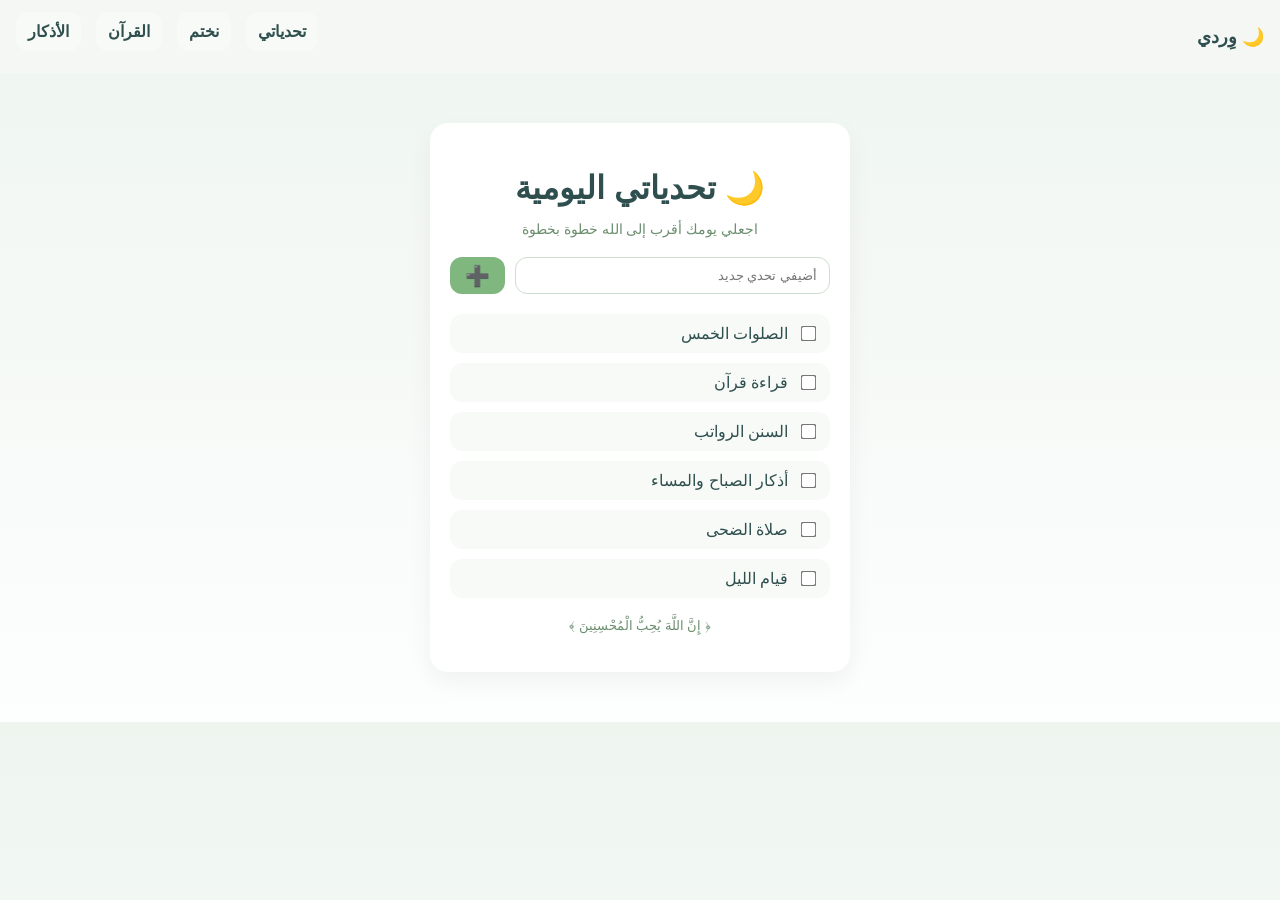
==== index.html @ a9e01277 "Add files via upload" ====
<!DOCTYPE html>
<html lang="ar" dir="rtl">
<head>
  <meta charset="UTF-8">
  <meta name="viewport" content="width=device-width, initial-scale=1.0">
  <title>تحدياتي اليومية</title>
  <link rel="stylesheet" href="css/challenge.css">
   <link rel="stylesheet" href="css/index.css">
</head>
<body>

<nav class="main-nav">
  <div class="nav-brand">🌙 وِردي</div>

  <button class="menu-toggle" id="menuToggle">☰</button>

  <ul class="nav-links" id="navLinks">
    <li><a href="index.html">تحدياتي</a></li>
    <li><a href="khatma.html">نختم</a></li>
    <li><a href="quran.html">القرآن</a></li>
    <li><a href="zekr.html">الأذكار</a></li>
  </ul>
</nav>

  <div class="container">
    <h1>🌙 تحدياتي اليومية</h1>
    <p class="subtitle">اجعلي يومك أقرب إلى الله خطوة بخطوة</p>

 
    <div class="add-challenge">
      <input type="text" id="challengeInput" placeholder="أضيفي تحدي جديد">
      <button id="addBtn">➕</button>
    </div>


    <ul id="challengeList"></ul>

    <p class="footer-text">﴿ إِنَّ اللَّهَ يُحِبُّ الْمُحْسِنِينَ ﴾</p>
  </div>

  <script src="js/challenge.js"></script>
    <script src="js/index.js"></script>
</body>
</html>
---- css/challenge.css ----
* {
  box-sizing: border-box;
}

body {
  margin: 0;
  font-family: "Tahoma", sans-serif;
  background: linear-gradient(to bottom, #eef5ef, #fdfefe);
  color: #2f4f4f;
}


.container {
  width: 90%;
  max-width: 420px;
  margin: 50px auto;
  background: #ffffff;
  padding: 25px 20px;
  border-radius: 18px;
  box-shadow: 0 10px 25px rgba(0, 0, 0, 0.05);
}


h1 {
  text-align: center;
  margin-bottom: 5px;
}

.subtitle {
  text-align: center;
  font-size: 14px;
  color: #6b8e6e;
  margin-bottom: 20px;
}


.add-challenge {
  display: flex;
  gap: 10px;
  margin-bottom: 20px;
}

.add-challenge input {
  flex: 1;
  padding: 10px 12px;
  border-radius: 12px;
  border: 1px solid #cdded0;
  outline: none;
}

.add-challenge input:focus {
  border-color: #7fb77e;
}

.add-challenge button {
  border: none;
  border-radius: 12px;
  background: #7fb77e;
  color: white;
  font-size: 20px;
  cursor: pointer;
  padding: 0 15px;
}

ul {
  list-style: none;
  padding: 0;
  margin: 0;
}

li {
  background: #f7faf7;
  padding: 10px 12px;
  border-radius: 12px;
  margin-bottom: 10px;
  display: flex;
  align-items: center;
  gap: 10px;
  transition: 0.3s;
}

li:hover {
  background: #eef5ef;
}

li input {
  transform: scale(1.2);
}

li.done span {
  text-decoration: line-through;
  color: #2e8b57;
  font-weight: bold;
}


.footer-text {
  text-align: center;
  margin-top: 20px;
  font-size: 13px;
  color: #6b8e6e;
}
---- css/index.css ----
.main-nav {
  display: flex;
  align-items: center;
  justify-content: space-between;
  background: #f5f7f5;
  padding: 12px 16px;
  position: sticky;
  top: 0;
  z-index: 1000;
}

.nav-brand {
  font-weight: bold;
  font-size: 18px;
}

.nav-links {
  list-style: none;
  display: flex;
  gap: 15px;
  margin: 0;
}

.nav-links a {
  text-decoration: none;
  color: #2f4f4f;
  font-weight: 600;
}

.nav-links a:hover {
  color: #2e8b57;
}

/* زر الموبايل */
.menu-toggle {
  display: none;
  font-size: 22px;
  background: none;
  border: none;
  cursor: pointer;
}

/* 📱 موبايل */
@media (max-width: 768px) {
  .menu-toggle {
    display: block;
  }

  .nav-links {
    position: absolute;
    top: 60px;
    right: 0;
    background: #f5f7f5;
    flex-direction: column;
    width: 100%;
    display: none;
    padding: 10px 0;
  }

  .nav-links.show {
    display: flex;
  }

  .nav-links li {
    text-align: center;
    padding: 10px 0;
  }
}
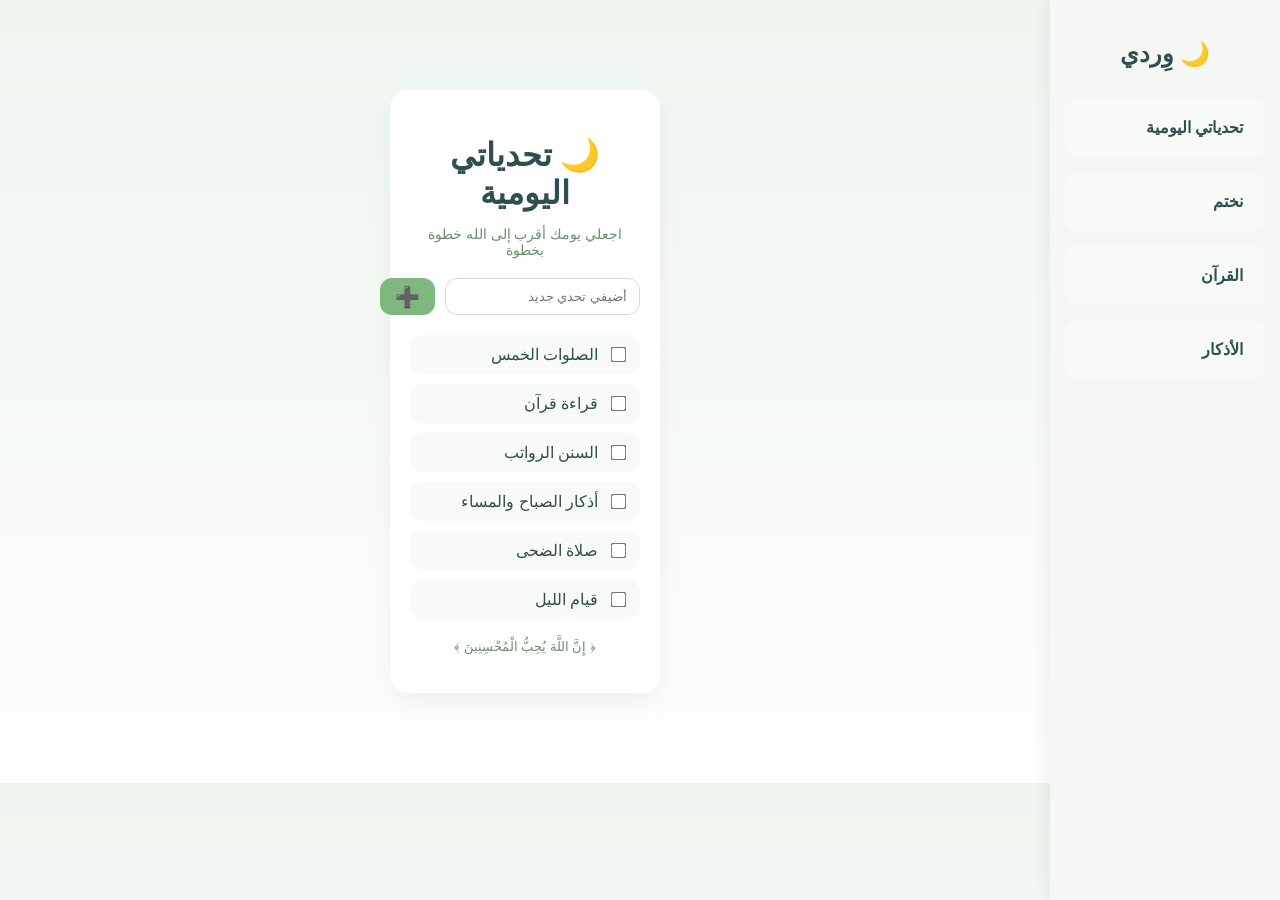
==== commit 2d875ce5: "Add files via upload" ====
--- a/index.html
+++ b/index.html
@@ -4,23 +4,24 @@
   <meta charset="UTF-8">
   <meta name="viewport" content="width=device-width, initial-scale=1.0">
   <title>تحدياتي اليومية</title>
+  <link rel="stylesheet" href="css/quran.css">
   <link rel="stylesheet" href="css/challenge.css">
-   <link rel="stylesheet" href="css/index.css">
+  <link rel="stylesheet" href="css/index.css">
 </head>
 <body>
 
-<nav class="main-nav">
-  <div class="nav-brand">🌙 وِردي</div>
-
-  <button class="menu-toggle" id="menuToggle">☰</button>
-
-  <ul class="nav-links" id="navLinks">
-    <li><a href="index.html">تحدياتي</a></li>
+<button class="sidebar-toggle" id="sidebarToggle">☰</button>
+<aside class="sidebar" id="sidebar">
+  <h2 class="logo">🌙 وِردي</h2>
+  <ul>
+    <li><a href="index.html">تحدياتي اليومية</a></li>
     <li><a href="khatma.html">نختم</a></li>
     <li><a href="quran.html">القرآن</a></li>
     <li><a href="zekr.html">الأذكار</a></li>
   </ul>
-</nav>
+</aside>
+
+<div class="content">
 
   <div class="container">
     <h1>🌙 تحدياتي اليومية</h1>
@@ -37,6 +38,7 @@
 
     <p class="footer-text">﴿ إِنَّ اللَّهَ يُحِبُّ الْمُحْسِنِينَ ﴾</p>
   </div>
+</div>
 
   <script src="js/challenge.js"></script>
     <script src="js/index.js"></script>
--- a/css/quran.css
+++ b/css/quran.css
@@ -0,0 +1,106 @@
+
+  body {
+    margin: 0;
+    padding: 20px 0;
+    background: #fdfdfb;
+    display: flex;
+    flex-direction: column;
+    align-items: center;
+    font-family: 'Cairo', sans-serif;
+  }
+
+  .page {
+    width: 80%;
+  
+    margin: 10px 0;
+    box-shadow: 0 4px 10px rgba(0,0,0,0.1);
+    border-radius: 5px;
+    display: block;
+    min-height: 200px; 
+    background: #f5f5f5;
+  }
+body {
+  margin: 0;
+  font-family: Tahoma, sans-serif;
+}
+
+
+.sidebar-toggle {
+  display: none;
+  position: fixed;
+  top: 15px;
+  right: 15px;
+  font-size: 22px;
+  background: #7fb77e;
+  color: #fff;
+  border: none;
+  border-radius: 8px;
+  padding: 8px 12px;
+  z-index: 2000;
+}
+
+.sidebar {
+  width: 230px;
+  height: 100vh;
+  background: #f5f7f5;
+  position: fixed;
+  top: 0;
+  right: 0;
+  padding: 20px 15px;
+  box-shadow: -5px 0 15px rgba(0,0,0,0.05);
+}
+
+.logo {
+  text-align: center;
+  margin-bottom: 30px;
+}
+
+.sidebar ul {
+  list-style: none;
+  padding: 0;
+}
+
+.sidebar li {
+  margin-bottom: 15px;
+}
+
+.sidebar a {
+  text-decoration: none;
+  color: #2f4f4f;
+  font-weight: bold;
+  display: block;
+  padding: 10px;
+  border-radius: 10px;
+}
+
+.sidebar a:hover,
+.sidebar a.active {
+  background: #7fb77e;
+  color: white;
+}
+
+
+.content {
+  margin-right: 230px;
+  padding: 20px;
+}
+
+
+@media (max-width: 768px) {
+  .sidebar {
+    transform: translateX(100%);
+    transition: 0.3s;
+  }
+
+  .sidebar.show {
+    transform: translateX(0);
+  }
+
+  .content {
+    margin-right: 0;
+  }
+
+  .sidebar-toggle {
+    display: block;
+  }
+}
